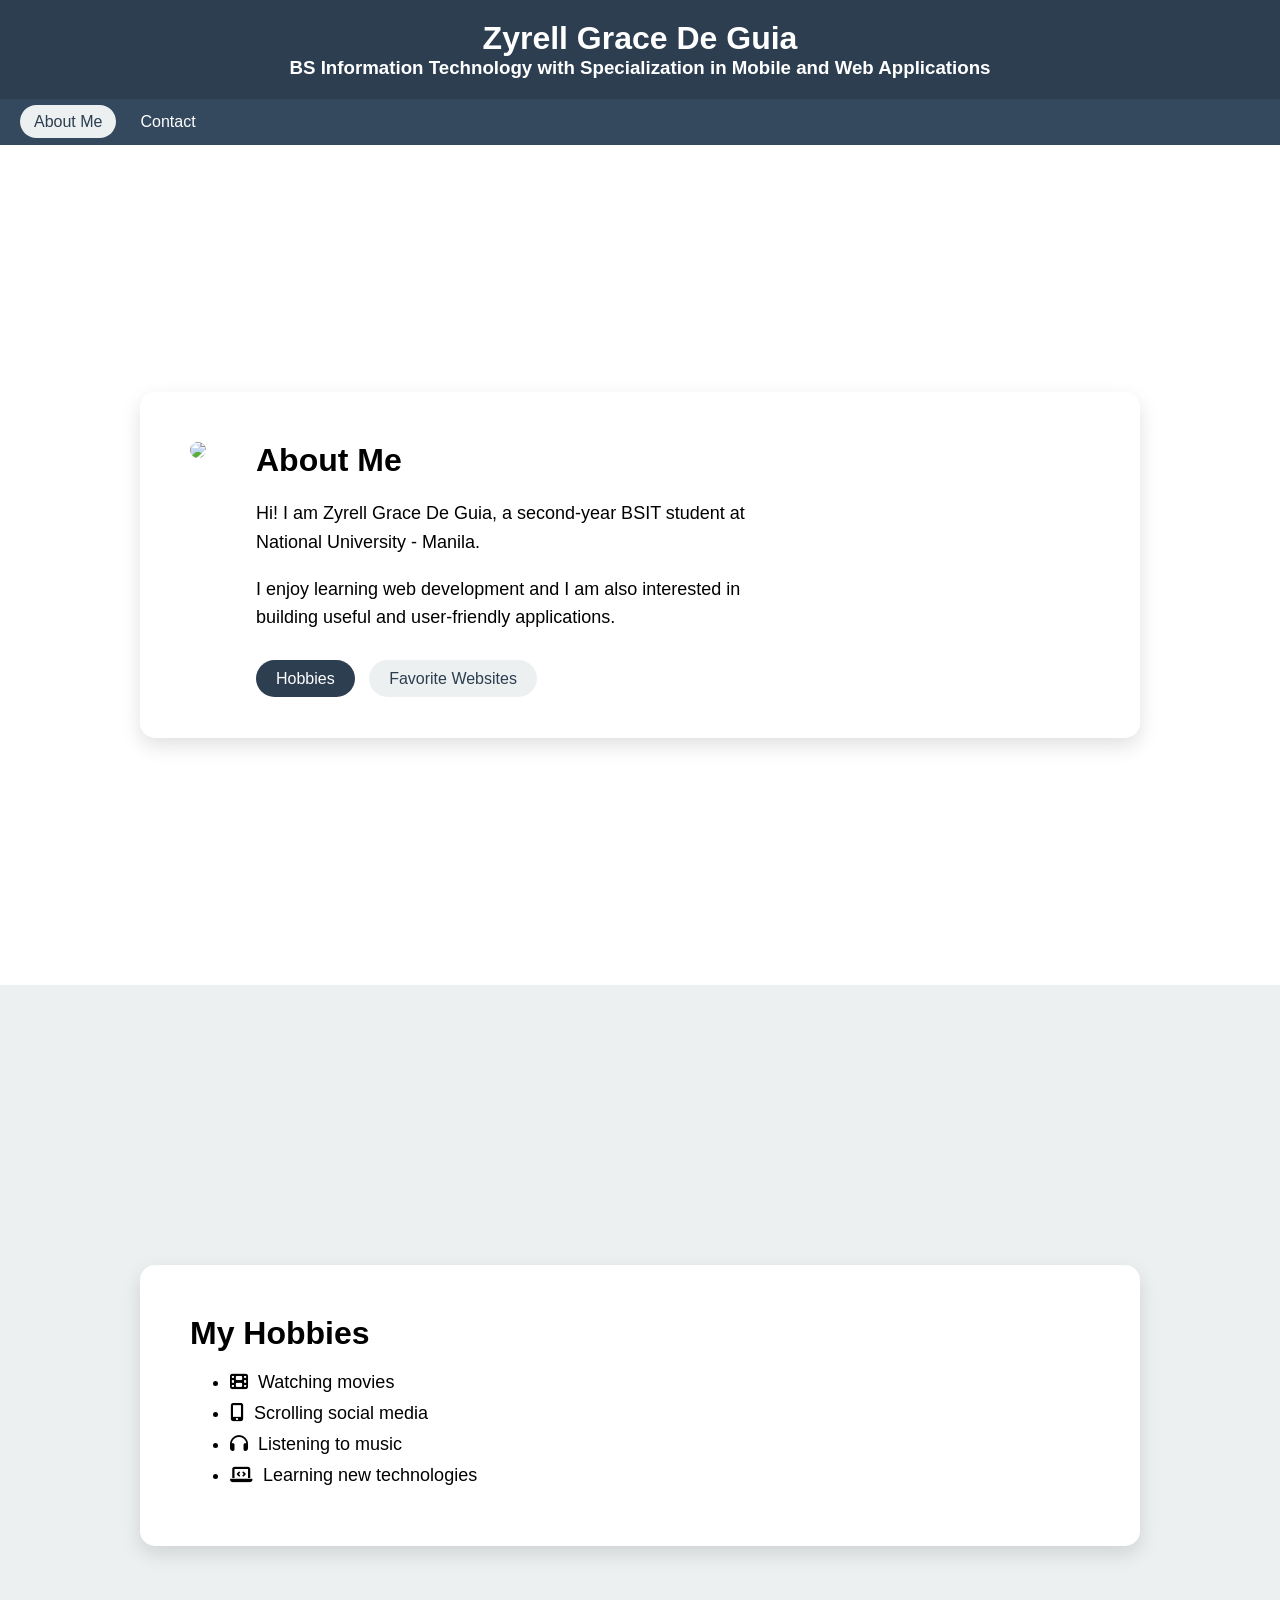
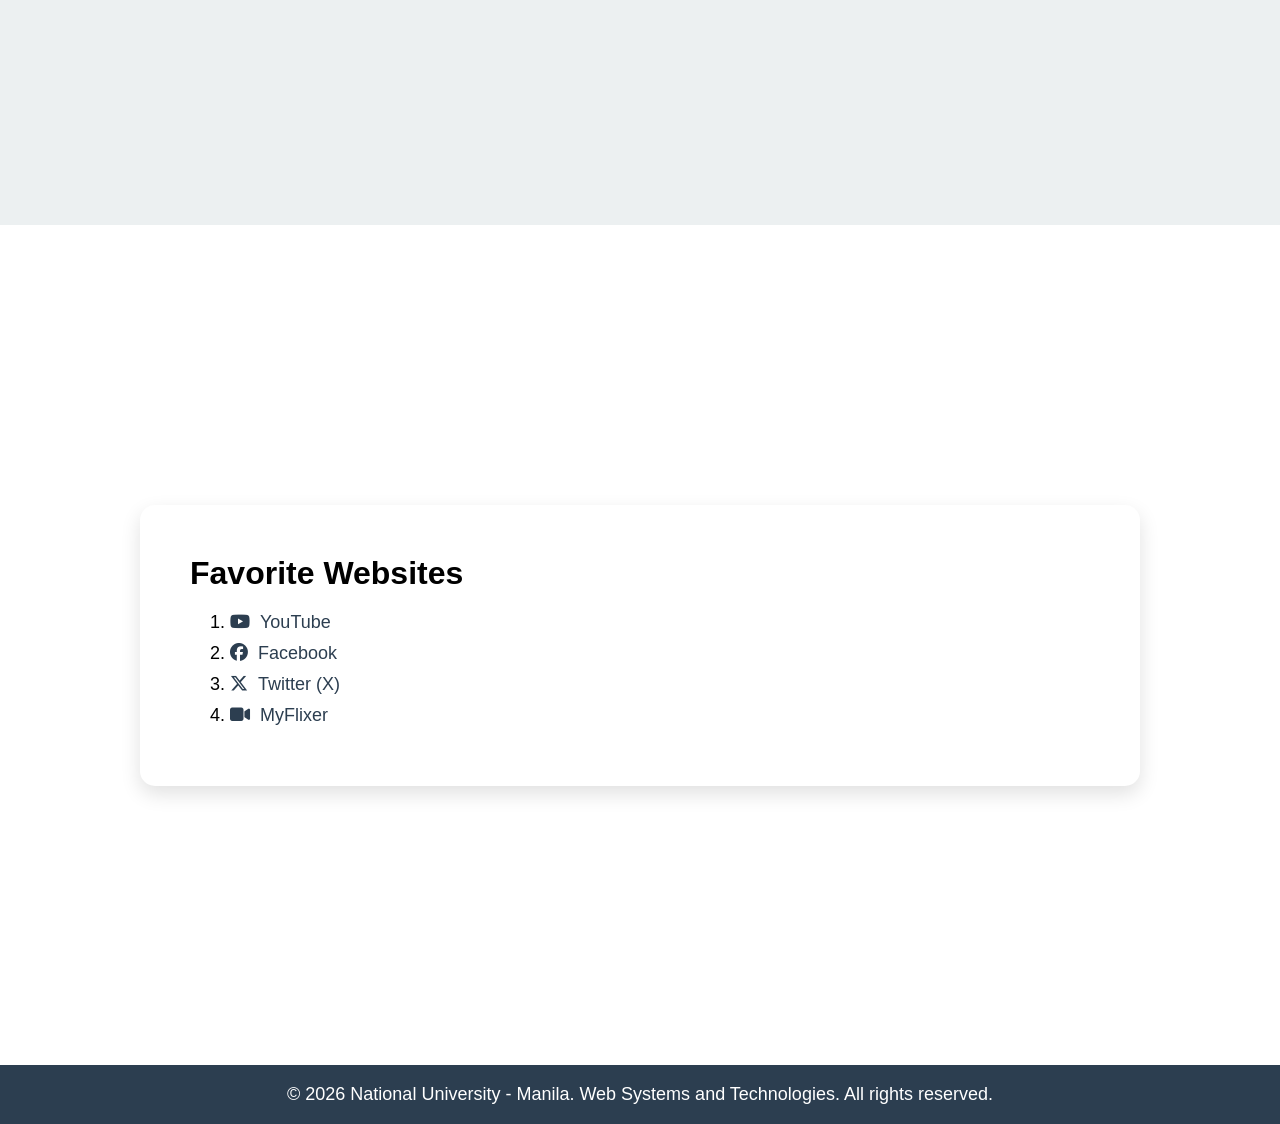
==== index.html @ 3fecb83a "Add files via upload" ====
<!DOCTYPE html>
<html lang="en">

<head>
    <meta charset="UTF-8">
    <title>My Personal Website</title>

    <link rel="stylesheet" href="https://cdnjs.cloudflare.com/ajax/libs/font-awesome/6.5.0/css/all.min.css">

    <style>
        * {
            box-sizing: border-box;
            margin: 0;
            padding: 0;
        }

        body {
            font-family: Arial, sans-serif;
            background-color: #f4f4f4;
            scroll-behavior: smooth;
            display: flex;
            flex-direction: column;
            min-height: 100vh;
        }

        h2 {
            font-size: 32px;
            margin-bottom: 20px;
        }

        p {
            font-size: 18px;
            line-height: 1.6;
        }

        header {
            background-color: #2c3e50;
            color: white;
            text-align: center;
            padding: 20px;
        }

        nav {
            background-color: #34495e;
            position: sticky;
            top: 0;
        }

        .nav-container {
            max-width: 1100px;
            margin: 0; 
            padding: 14px 20px;
            display: flex;
            justify-content: flex-start;
            align-items: center;
        }

        nav ul {
            margin-left: 0;
            padding-left: 0;
            display: flex;
            list-style: none;
            gap: 10px; 
        }

        nav a {
            color: white;
            text-decoration: none;
            padding: 8px 14px;
            border-radius: 25px;
        }

        nav a.active,
        nav a:hover {
            background-color: #ecf0f1;
            color: #2c3e50;
        }

        section {
            min-height: calc(100vh - 60px);
            display: flex;
            justify-content: center;
            align-items: center;
            padding: 40px 20px;
        }

        #about { background: #fff; }
        #hobbies { background: #ecf0f1; }
        #websites { background: #fff; }

        .content {
            background: white;
            padding: 50px;
            border-radius: 15px;
            max-width: 1000px;
            width: 100%;
            box-shadow: 0 8px 20px rgba(0,0,0,0.12);
        }

        .about-container {
            display: flex;
            gap: 50px;
            flex-wrap: wrap;
        }

        .about-image img {
            width: 200px;
            border-radius: 50%;
        }

        .about-text {
            max-width: 500px;
        }

        .about-buttons {
            margin-top: 20px;
        }

        .btn {
            padding: 10px 20px;
            border-radius: 25px;
            background: #2c3e50;
            color: white;
            text-decoration: none;
            margin-right: 10px;
        }

        .btn.secondary {
            background: #ecf0f1;
            color: #2c3e50;
        }

        #hobbies ul {
            padding-left: 40px;
        }

        #websites ol {
            padding-left: 40px;
        }

        #hobbies li,
        #websites li {
            display: list-item;
            margin: 10px 0;
            font-size: 18px;
        }

        .icon {
            margin-right: 10px;
        }

        #websites a {
            text-decoration: none;
            color: #2c3e50;
            font-weight: 500;
        }

        #websites li:hover {
            transform: translateX(5px);
            transition: 0.2s;
        }

        footer {
            text-align: center;
            padding: 15px;
            background-color: #2c3e50;
            color: white;
        }

        footer p {
            font-size: 18px;
        }
    </style>

</head>

<body>

<header>
    <h1>Zyrell Grace De Guia</h1>
    <h3>BS Information Technology with Specialization in Mobile and Web Applications</h3>
</header>

<nav>
    <div class="nav-container">
        <ul>
            <li><a class="active" href="#about">About Me</a></li>
            <li><a href="contact.html">Contact</a></li>
        </ul>
    </div>
</nav>

<section id="about">
    <div class="content">
        <div class="about-container">
            <div class="about-image">
                <img src="images/deguia1x1.png">
            </div>

            <div class="about-text">
                <h2>About Me</h2>
                <p>Hi! I am Zyrell Grace De Guia, a second-year BSIT student at National University - Manila.</p><br>
                <p>I enjoy learning web development and I am also interested in building useful and user-friendly applications.</p><br>

                <div class="about-buttons">
                    <a href="#hobbies" class="btn">Hobbies</a>
                    <a href="#websites" class="btn secondary">Favorite Websites</a>
                </div>
            </div>
        </div>
    </div>
</section>

<section id="hobbies">
    <div class="content">
        <h2>My Hobbies</h2>
        <ul>
            <li><i class="fas fa-film icon"></i>Watching movies</li>
            <li><i class="fas fa-mobile-alt icon"></i>Scrolling social media</li>
            <li><i class="fas fa-headphones icon"></i>Listening to music</li>
            <li><i class="fas fa-laptop-code icon"></i>Learning new technologies</li>
        </ul>
    </div>
</section>

<section id="websites">
    <div class="content">
        <h2>Favorite Websites</h2>
        <ol>
            <li><a href="https://www.youtube.com"><i class="fab fa-youtube icon"></i>YouTube</a></li>
            <li><a href="https://www.facebook.com"><i class="fab fa-facebook icon"></i>Facebook</a></li>
            <li><a href="https://x.com"><i class="fab fa-x-twitter icon"></i>Twitter (X)</a></li>
            <li><a href="https://myflixerz.to/"><i class="fas fa-video icon"></i>MyFlixer</a></li>
        </ol>
    </div>
</section>

<footer>
    <p>© 2026 National University - Manila. Web Systems and Technologies. All rights reserved.</p>
</footer>

</body>
</html>
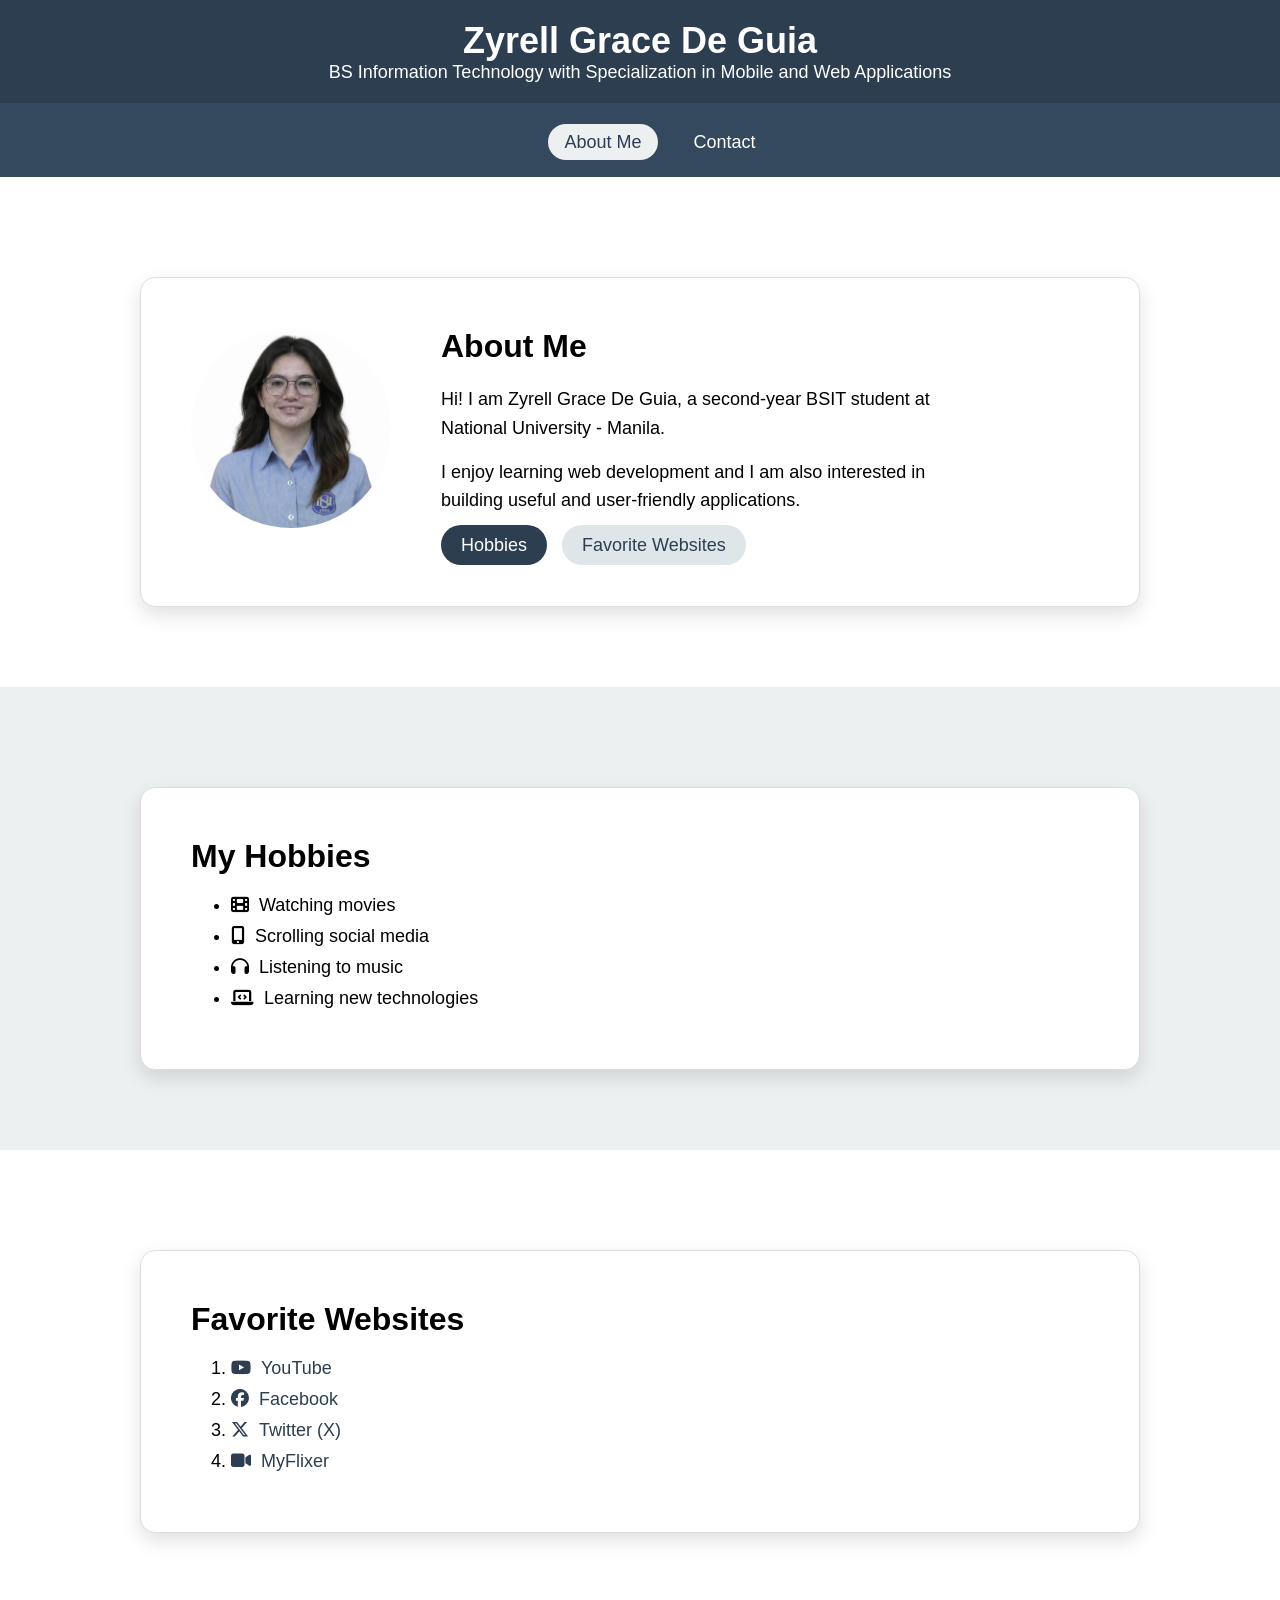
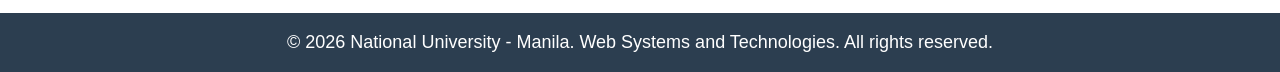
==== commit 62f4ae4c: "Week 5 - Box Model Improvements" ====
--- a/index.html
+++ b/index.html
@@ -6,172 +6,7 @@
     <title>My Personal Website</title>
 
     <link rel="stylesheet" href="https://cdnjs.cloudflare.com/ajax/libs/font-awesome/6.5.0/css/all.min.css">
-
-    <style>
-        * {
-            box-sizing: border-box;
-            margin: 0;
-            padding: 0;
-        }
-
-        body {
-            font-family: Arial, sans-serif;
-            background-color: #f4f4f4;
-            scroll-behavior: smooth;
-            display: flex;
-            flex-direction: column;
-            min-height: 100vh;
-        }
-
-        h2 {
-            font-size: 32px;
-            margin-bottom: 20px;
-        }
-
-        p {
-            font-size: 18px;
-            line-height: 1.6;
-        }
-
-        header {
-            background-color: #2c3e50;
-            color: white;
-            text-align: center;
-            padding: 20px;
-        }
-
-        nav {
-            background-color: #34495e;
-            position: sticky;
-            top: 0;
-        }
-
-        .nav-container {
-            max-width: 1100px;
-            margin: 0; 
-            padding: 14px 20px;
-            display: flex;
-            justify-content: flex-start;
-            align-items: center;
-        }
-
-        nav ul {
-            margin-left: 0;
-            padding-left: 0;
-            display: flex;
-            list-style: none;
-            gap: 10px; 
-        }
-
-        nav a {
-            color: white;
-            text-decoration: none;
-            padding: 8px 14px;
-            border-radius: 25px;
-        }
-
-        nav a.active,
-        nav a:hover {
-            background-color: #ecf0f1;
-            color: #2c3e50;
-        }
-
-        section {
-            min-height: calc(100vh - 60px);
-            display: flex;
-            justify-content: center;
-            align-items: center;
-            padding: 40px 20px;
-        }
-
-        #about { background: #fff; }
-        #hobbies { background: #ecf0f1; }
-        #websites { background: #fff; }
-
-        .content {
-            background: white;
-            padding: 50px;
-            border-radius: 15px;
-            max-width: 1000px;
-            width: 100%;
-            box-shadow: 0 8px 20px rgba(0,0,0,0.12);
-        }
-
-        .about-container {
-            display: flex;
-            gap: 50px;
-            flex-wrap: wrap;
-        }
-
-        .about-image img {
-            width: 200px;
-            border-radius: 50%;
-        }
-
-        .about-text {
-            max-width: 500px;
-        }
-
-        .about-buttons {
-            margin-top: 20px;
-        }
-
-        .btn {
-            padding: 10px 20px;
-            border-radius: 25px;
-            background: #2c3e50;
-            color: white;
-            text-decoration: none;
-            margin-right: 10px;
-        }
-
-        .btn.secondary {
-            background: #ecf0f1;
-            color: #2c3e50;
-        }
-
-        #hobbies ul {
-            padding-left: 40px;
-        }
-
-        #websites ol {
-            padding-left: 40px;
-        }
-
-        #hobbies li,
-        #websites li {
-            display: list-item;
-            margin: 10px 0;
-            font-size: 18px;
-        }
-
-        .icon {
-            margin-right: 10px;
-        }
-
-        #websites a {
-            text-decoration: none;
-            color: #2c3e50;
-            font-weight: 500;
-        }
-
-        #websites li:hover {
-            transform: translateX(5px);
-            transition: 0.2s;
-        }
-
-        footer {
-            text-align: center;
-            padding: 15px;
-            background-color: #2c3e50;
-            color: white;
-        }
-
-        footer p {
-            font-size: 18px;
-        }
-    </style>
-
+    <link rel="stylesheet" href="style.css">
 </head>
 
 <body>
@@ -199,8 +34,8 @@
 
             <div class="about-text">
                 <h2>About Me</h2>
-                <p>Hi! I am Zyrell Grace De Guia, a second-year BSIT student at National University - Manila.</p><br>
-                <p>I enjoy learning web development and I am also interested in building useful and user-friendly applications.</p><br>
+                <p>Hi! I am Zyrell Grace De Guia, a second-year BSIT student at National University - Manila.</p>
+                <p>I enjoy learning web development and I am also interested in building useful and user-friendly applications.</p>
 
                 <div class="about-buttons">
                     <a href="#hobbies" class="btn">Hobbies</a>
--- a/style.css
+++ b/style.css
@@ -0,0 +1,208 @@
+        * {
+            box-sizing: border-box;
+            margin: 0;
+            padding: 0;
+        }
+
+        body {
+            font-family: Arial, sans-serif;
+            font-size: 18px;
+            background-color: #ecf0f1; 
+            scroll-behavior: smooth;
+            display: flex;
+            flex-direction: column;
+            min-height: 100vh;
+        }
+
+
+        h1 {
+            font-size: 36px;
+        }
+
+        h2 {
+            font-size: 32px;
+            margin-bottom: 20px;
+        }
+
+        h3 {
+            font-size: 18px;
+            font-weight: normal;
+        }
+
+        p {
+            line-height: 1.6;
+        }
+
+        a {
+            font-size: 18px;
+        }
+
+        header {
+            background-color: #2c3e50;
+            color: white;
+            text-align: center;
+            padding: 20px;
+        }
+
+        nav {
+            background-color: #34495e;
+            position: sticky;
+            top: 0;
+        }
+
+        .nav-container {
+            max-width: 1100px;
+            margin: auto;
+            padding: 14px 20px;
+            display: flex;
+            justify-content: center;
+            align-items: center;
+        }
+
+        nav ul {
+            display: flex;
+            list-style: none;
+            gap: 20px;
+        }
+
+        nav a {
+            color: white;
+            text-decoration: none;
+            padding: 8px 16px;
+            border-radius: 25px;
+        }
+
+        nav a.active,
+        nav a:hover {
+            background-color: #ecf0f1;
+            color: #2c3e50;
+        }
+
+        section {
+            flex: 1;
+            display: flex;
+            justify-content: center;
+            align-items: center;
+            padding: 80px 20px;
+        }
+
+        .content {
+            background: white;
+            padding: 50px;
+            border-radius: 15px;
+            max-width: 1000px;
+            width: 100%;
+            box-shadow: 0 8px 20px rgba(0,0,0,0.12);
+            border: 1px solid #ddd;
+            margin-top: 20px;
+        }
+        
+
+        .contact-list {
+            margin-top: 30px;
+        }
+
+        .contact-item {
+            display: flex;
+            align-items: center;
+            gap: 15px;
+            background: #f9f9f9;
+            padding: 18px 20px;
+            border-radius: 10px;
+            margin-bottom: 15px;
+            transition: 0.3s;
+        }
+
+        .contact-item:hover {
+            transform: translateY(-3px);
+            box-shadow: 0 4px 10px rgba(0,0,0,0.1);
+        }
+
+        .contact-item i {
+            font-size: 20px;
+            color: #2c3e50;
+        }
+
+        .contact-item a {
+            color: black;
+            text-decoration: none;
+        }
+
+        .about-container {
+            display: flex;
+            gap: 50px;
+            flex-wrap: wrap;
+        }
+
+        .about-image img {
+            width: 200px;
+            max-width: 100%;
+            height: auto;
+            border-radius: 50%;
+        }
+
+        .about-text {
+            max-width: 500px;
+        }
+
+        .about-text p {
+            margin-bottom: 15px;
+        }
+
+        .about-buttons {
+            margin-top: 20px;
+        }
+
+        .btn {
+            padding: 10px 20px;
+            border-radius: 25px;
+            background: #2c3e50;
+            color: white;
+            text-decoration: none;
+            margin-right: 10px;
+        }
+
+        .btn.secondary {
+            background: #dfe6e9;
+            color: #2c3e50;
+        }
+
+        ul, ol {
+            margin-top: 15px;
+            padding-left: 40px;
+        }
+
+        li {
+            margin-bottom: 10px;
+            font-size: 18px;
+        }
+
+        .icon {
+            margin-right: 10px;
+        }
+
+        #about { background: #fff; }
+        #hobbies { background: #ecf0f1; }
+        #websites { background: #fff; }
+
+        #websites a {
+            text-decoration: none;
+            color: #2c3e50;
+            font-weight: 500;
+        }
+
+        #websites li:hover {
+            transform: translateX(5px);
+            transition: 0.2s;
+        }
+
+        footer {
+            text-align: center;
+            padding: 15px;
+            background-color: #2c3e50;
+            color: white;
+        }
+
+        footer p {
+            font-size: 18px;
+        }
